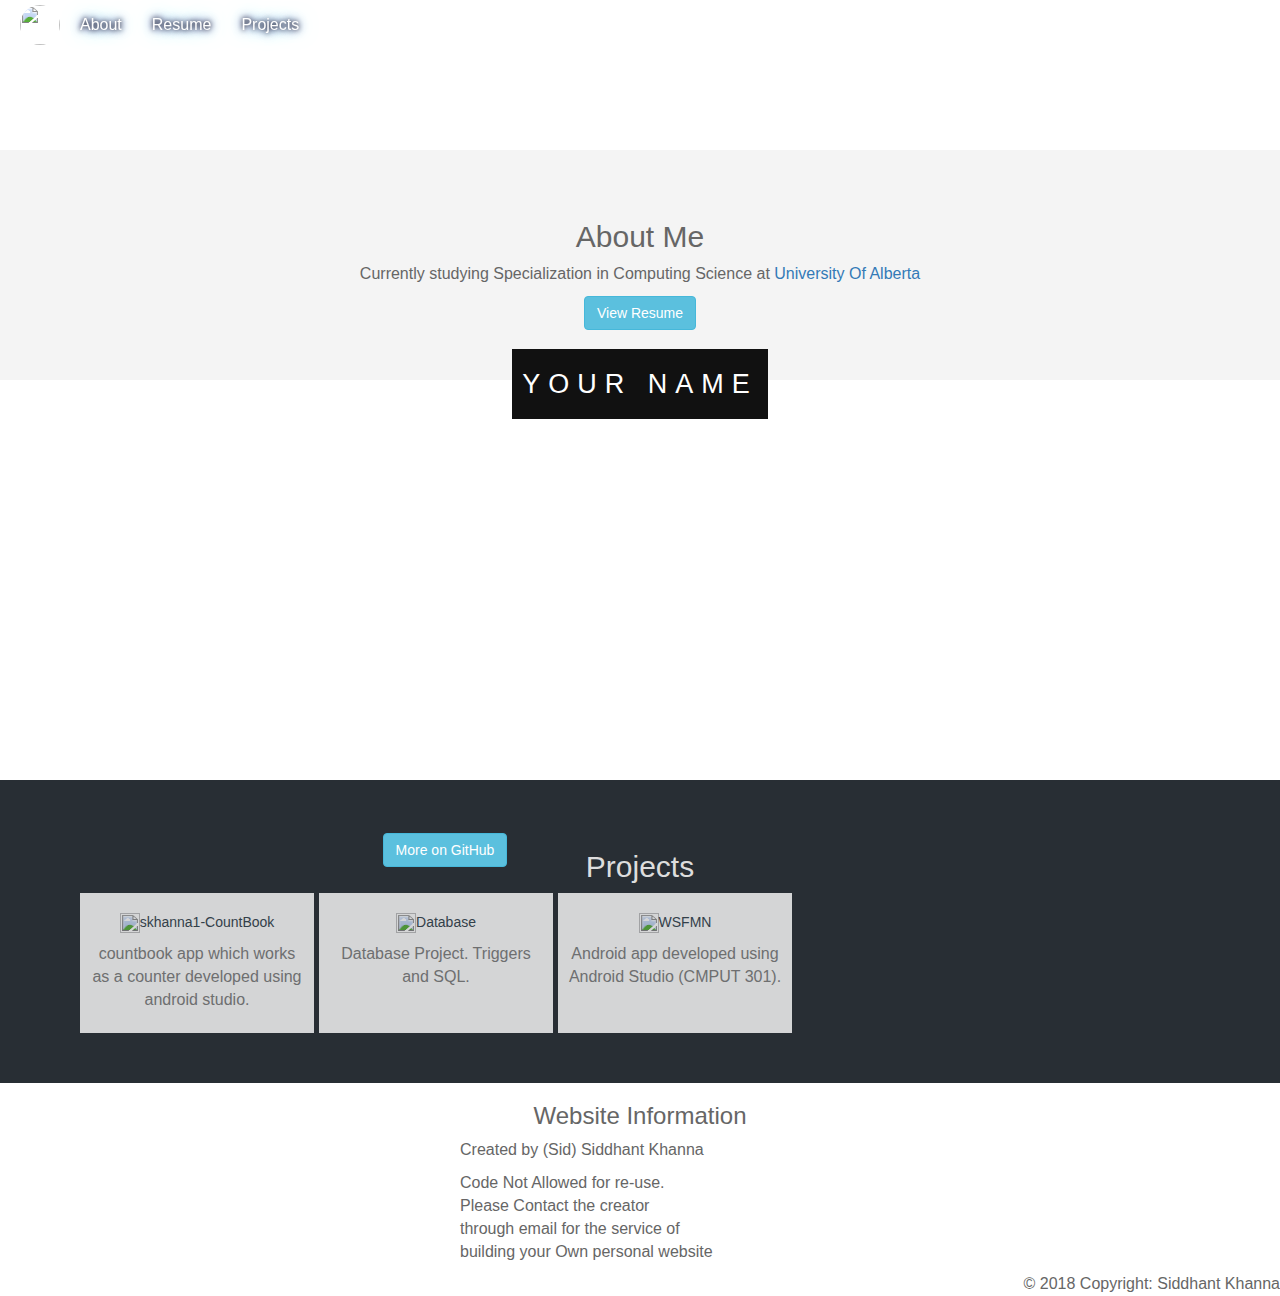
==== index.html @ 15df8b17 "Update index.html" ====
<!doctype hmtl>
<html lang = "en">
<head>
	<title>Sid Khanna</title>
	<!-- Latest compiled and minified CSS -->
	<link rel="stylesheet" href="https://maxcdn.bootstrapcdn.com/bootstrap/3.3.7/css/bootstrap.min.css">

	<!-- jQuery library -->
	<script src="https://ajax.googleapis.com/ajax/libs/jquery/3.3.1/jquery.min.js"></script>

	<!-- Latest compiled JavaScript -->
	<script src="https://maxcdn.bootstrapcdn.com/bootstrap/3.3.7/js/bootstrap.min.js"></script>
	<meta charset="utf-8">
	<meta name="viewport" content="width=device-width, initial-scale=1">
	<link rel="icon" type="image/x-icon" href="favicon.png">
	<script src="https://use.fontawesome.com/releases/v5.0.8/js/all.js"></script>
	<script src="https://unpkg.com/scrollreveal"></script>
	<meta name="viewport" content="width=device-width, initial-scale=1, shrink-to-fit=no">
	<link href="mywebsite.css" rel="stylesheet">
	<script type="text/javascript" src="mywebsite.js"></script>



</head>

<body>
	<nav class="navbar navbar-default navbar-fixed-top">
	  <div class="container-fluid">
	    <div class="navbar-header">
	    	<button type="button" class="navbar-toggle" data-toggle='collapse' data-target=#MyNavbar>
	    		<span class="icon-bar"></span>
	    		<span class="icon-bar"></span>
	    		<span class="icon-bar"></span>
	    	</button>
		    <a href="mywebsite.html"><img src="logo_transparent.png" class="img-circle"></a>
	    </div>
	    <div class="collapse navbar-collapse" id="MyNavbar">
		    <ul class="nav navbar-nav navbar right">
		    	<li><a class="neon" href="#About">About</a></li>
	    	 	<li><a class="neon" href="Sid.pdf" target="_blank">Resume</a></li>
	      		<li><a class="neon" href="#Projects">Projects</a></li>
	    	</ul>
	  </div>
	</div>
	</nav>

	<div class="divVideo">
		<video autoplay muted loop class="Video">
			<source src="Videos/Walk.mp4" type="video/mp4">
				Your Browser does not support Video Element.
		</video>
		<div class="ptext">
			<span class="border">
				Your Name
			</span>
			<div class="Media">
				<a href="https://www.instagram.com/explore/tags/yourinstagram/" target="_blank"><i class="fab fa-instagram"></i></a>
				<a href="" target="_blank"><i class="fab fa-twitter"></i></a>
				<a href="https://www.linkedin.com/in/sid-siddhant-khanna-51610031/" target="_blank"><i class="fab fa-linkedin-in"></i></a>
				<a href="https://github.com/Sidkhanna96" target="_blank"><i class="fab fa-youtube"></i></a>
				<a href="mailto:siddhant.khanna@gmail.com" target="_blank"><i class="fas fa-envelope"></i></a>
				
			</div>
		</div>
	</div>

	<section class="section section-light">
		<h2><div id="About">About Me</div></h2>
		<p>Currently studying Specialization in Computing Science at <a href="https://www.ualberta.ca/" target="_blank" style="text-decoration: none""<img src="https://avatars1.githubusercontent.com/u/31675687?s=460&v=4">University Of Alberta</a></p>
		<div class="text-center">
			<a class="btn btn-info" href="SidResume.pdf" target="_blank">View Resume</a>
		</div>
	</section>
	
	<div class="pimg2"></div>
	
	<section class="section section-dark">
		<div id="Projects"><h2>Projects</h2></div>

		<div class="container">
			<div class="row">

		<div class="card col-xs-12 col-md-3" style="cursor: pointer;" onclick="window.location= 'https://github.com/Sidkhanna96/skhanna1-CountBook';">
			<div class="card-body">
				<h5 class="card-title" style="color:#36454f"><img src="https://avatars1.githubusercontent.com/u/31675687?s=460&v=4" class="gImg">skhanna1-CountBook</h5>
				<p class="card-text">countbook app which works as a counter developed using android studio.</p>
			</div>
		</div>
		
		<div class="card2 col-xs-12 col-md-3" style="cursor: pointer;" onclick="window.location='https://github.com/Sidkhanna96/Database';">
			<div class="card-body">
				<h5 class="card-title" style="color:#36454f"><img src="https://avatars1.githubusercontent.com/u/31675687?s=460&v=4" class="gImg">Database</h5>
				<p class="card-text">Database Project. Triggers and SQL.</p>
			</div>
		</div>
		
		<div class="card3 col-xs-12 col-md-3" style="cursor: pointer;" onclick="window.location='https://github.com/Sidkhanna96/WSFMN';">
			<div class="card-body">
				<h5 class="card-title" style="color:#36454f"><img src="https://avatars3.githubusercontent.com/u/32562197?s=200&v=4" class="gImg">WSFMN</h5>
				<p class="card-text">Android app developed using Android Studio (CMPUT 301).</p>
			</div>
		</div>

		<div class="GitHub">
				<a class="btn btn-info" href="https://github.com/Sidkhanna96?tab=repositories" target="_blank">More on GitHub</a>
		</div>

		</div>
		</div>
	</section>

	<footer class="page-footer font-small foot">
		<div class="container">
			<div class="row">
					<h3 style="text-align:center;" >Website Information</h2>
					<div class="col-xs-12 col-md-4 col-lg-4"></div>
				<div class="Info col-xs-12 col-md-4 col-lg-4">
					<p>Created by (Sid) Siddhant Khanna</p>
					<p>Code Not Allowed for re-use. <br/>
						Please Contact the creator<br/>
						through email for the service of<br/>
						building your Own personal website<br/></p>
				</div>
				<div class="col-xs-12 col-md-4 col-lg-4"></div>
			</div>
		</div>
		<div class="footer-copyright text-right py-3">© 2018 Copyright: Siddhant Khanna  </div>
	</footer>
			

	<script>
		window.onbeforeunload = function () {
		window.scrollTo(0, 0);
	}

	window.sr = ScrollReveal();
		sr.reveal('.MyPic',{
			duration:4000
		});

		sr.reveal('.border',{
			duration:3000});

		sr.reveal('.card',{
			delay: 800,
			duration:2000,	
			origin:'bottom',
			distance:'20px'});

		sr.reveal('.card2',{
			delay: 1300,
			duration: 2000,
			origin:'bottom',
			distance:'20px'});

		sr.reveal('.card3',{
			delay: 1600,
			duration:2000,
			origin:'bottom',
			distance:'20px'});

		sr.reveal('.GitHub',{
			delay: 2000,
			duration:2000});
	</script>

</body>
</html>
---- mywebsite.css ----
.navbar {
	background: none;
	border: 0;
}

.navbar .navbar-collapse {
	border: 0;
}

body,html{
	height:100%;
	margin:0;
	font-weight: 400;
	font-size: 16px;
	font-family: "Lato", sans-serif;
	color:#666;
}

.nav.navbar-nav li a {
    color: #fff;
    text-shadow: 0 0 5px black, 0 0 10px #000080, 0 0 20px #6CEBFC;
    /*text-shadow: 0 0 5px black, 0 0 10px #000080, 0 0 20px #6CEBFC, 0 0 30px #6CEBFC, 0 0 40px #6CEBFC, 0 0 55px #6CEBFC, 0 0 75px #6CEBFC;*/
}

.nav.navbar-nav li a:hover{
	color:#D5D5D5;
}

.navbar-header img {
	height:40px;
	margin: 5px;
}

.pimg1 {
	background-image: url(vYEocYv.gif);
	min-height: 100%;
	position:relative;
	background-position: center;
	background-size: cover;
	background-repeat: no-repeat;
	background-attachment: fixed;
}

.Media {
	font-size: 45px;
}

.Media a {
	text-decoration: none;
	color:#fff;
	opacity: 0.6;
}

.Media a:hover{
	color:#fff;
	opacity: 1;
}

.fa-linkedin-in:hover, .fa-github:hover, .fa-envelope:hover {
	font-size: 50px;
}

.section {
	text-align: center;
	padding: 50px 80px;
}

.section-light{
	background-color: #f4f4f4;
	color:#666;
}

.ptext {
	position:absolute;
	top:40%;
	text-align: center;
	width: 100%;
	font-size: 27px;
	letter-spacing: 8px;
	text-transform: uppercase;
	line-height: 1.8em;
}

.ptext .border {
 background-color: #111;
 color: #fff;
 padding: 20px 10px;
 /*opacity: 0.9;*/
}


.pimg2 {
	background-image: url(GeEuGfe.gif);
	min-height: 400px;
	position:relative;
	background-position: center;
	background-size: cover;
	background-repeat: no-repeat;
	background-attachment: fixed;
}

.section-dark {
	background-color:#282e34;
	color:#ddd;
	overflow: hidden;
}

.card, .card2, .card3 {
	padding: 10px 10px;
	background-color: white;
	color: grey;
	width: 20%;
	height: 140px;
	opacity: 0.8;
}

.card:hover, .card2:hover, .card3:hover {
	opacity: 1;
}

.gImg {
	height: 20px;
}

.parent {
	padding-top: 50px
	overflow: hidden;
}

.card {
	float: left;
}

.card2 {
	float: left;
	margin-left: 5px;
}

.card3 {
	float: left;
	margin-left: 5px;
}

.card-title:hover {
	text-decoration: underline;
}

.panda {
	background-image: url(8f1bde13c1d9744c5b69ecdc82fdd128458c6441_hq.gif);
	background-repeat: no-repeat;
	background-size: contain;
	height:32%;
	background-position: right; 
}

.GitHub {
	transform: translateX(-220px);
	margin-top: -60px;
}
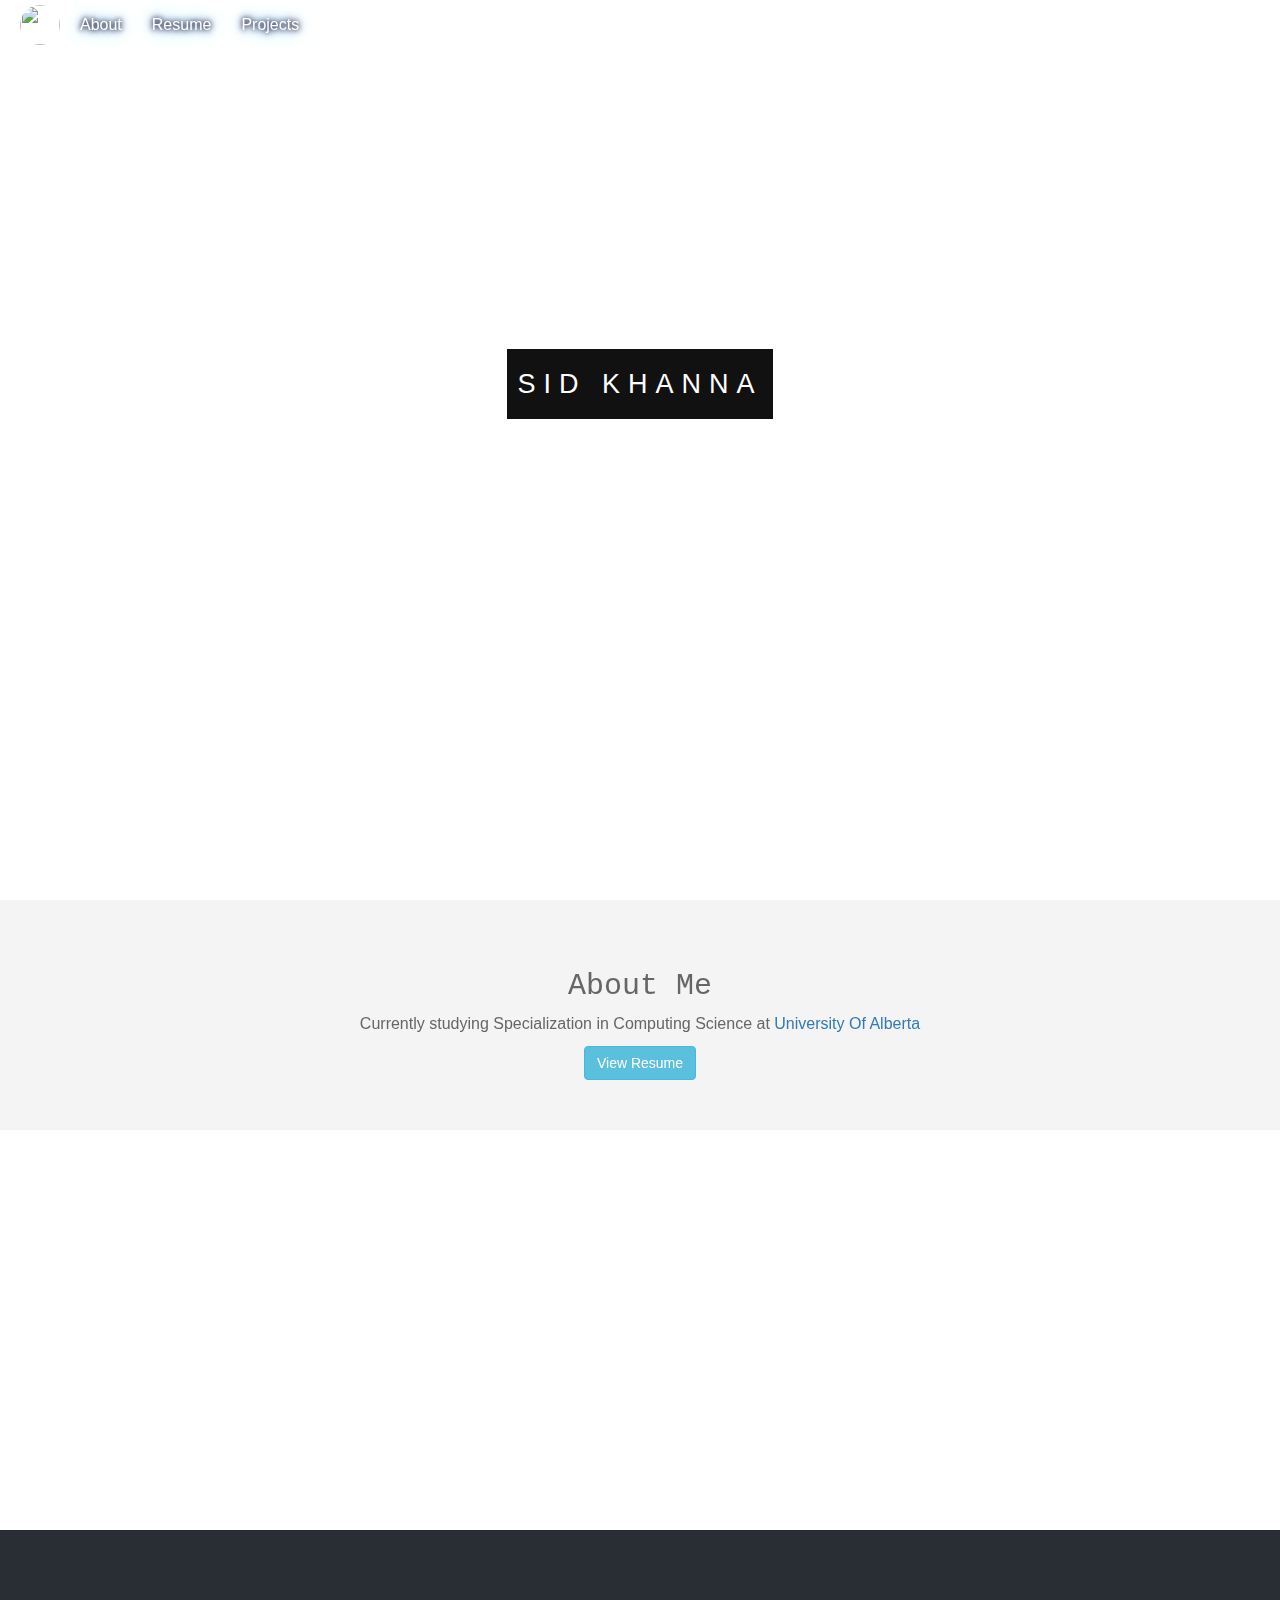
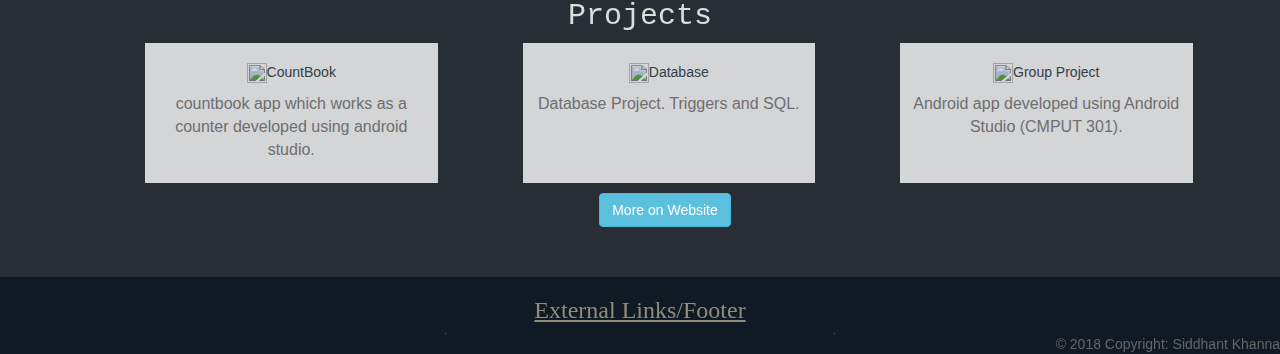
==== commit 9be9745b: "Updated Website" ====
--- a/index.html
+++ b/index.html
@@ -1,7 +1,7 @@
 <!doctype hmtl>
 <html lang = "en">
 <head>
-	<title>Sid Khanna</title>
+	<title>Your Name</title>
 	<!-- Latest compiled and minified CSS -->
 	<link rel="stylesheet" href="https://maxcdn.bootstrapcdn.com/bootstrap/3.3.7/css/bootstrap.min.css">
 
@@ -19,11 +19,10 @@
 	<link href="mywebsite.css" rel="stylesheet">
 	<script type="text/javascript" src="mywebsite.js"></script>
 
-
-
 </head>
 
 <body>
+
 	<nav class="navbar navbar-default navbar-fixed-top">
 	  <div class="container-fluid">
 	    <div class="navbar-header">
@@ -37,13 +36,12 @@
 	    <div class="collapse navbar-collapse" id="MyNavbar">
 		    <ul class="nav navbar-nav navbar right">
 		    	<li><a class="neon" href="#About">About</a></li>
-	    	 	<li><a class="neon" href="Sid.pdf" target="_blank">Resume</a></li>
+	    	 	<li><a class="neon" href="TemplateResume.pdf" target="_blank">Resume</a></li>
 	      		<li><a class="neon" href="#Projects">Projects</a></li>
 	    	</ul>
 	  </div>
 	</div>
 	</nav>
-
 	<div class="divVideo">
 		<video autoplay muted loop class="Video">
 			<source src="Videos/Walk.mp4" type="video/mp4">
@@ -51,12 +49,10 @@
 		</video>
 		<div class="ptext">
 			<span class="border">
-				Your Name
+				Sid Khanna
 			</span>
 			<div class="Media">
-				<a href="https://www.instagram.com/explore/tags/yourinstagram/" target="_blank"><i class="fab fa-instagram"></i></a>
-				<a href="" target="_blank"><i class="fab fa-twitter"></i></a>
-				<a href="https://www.linkedin.com/in/sid-siddhant-khanna-51610031/" target="_blank"><i class="fab fa-linkedin-in"></i></a>
+				<a href="https://www.linkedin.com/in/sidkh96/" target="_blank"><i class="fab fa-linkedin-in"></i></a>
 				<a href="https://github.com/Sidkhanna96" target="_blank"><i class="fab fa-youtube"></i></a>
 				<a href="mailto:siddhant.khanna@gmail.com" target="_blank"><i class="fas fa-envelope"></i></a>
 				
@@ -68,21 +64,21 @@
 		<h2><div id="About">About Me</div></h2>
 		<p>Currently studying Specialization in Computing Science at <a href="https://www.ualberta.ca/" target="_blank" style="text-decoration: none""<img src="https://avatars1.githubusercontent.com/u/31675687?s=460&v=4">University Of Alberta</a></p>
 		<div class="text-center">
-			<a class="btn btn-info" href="SidResume.pdf" target="_blank">View Resume</a>
+			<a class="btn btn-info" href="TemplateResume.pdf" target="_blank">View Resume</a>
 		</div>
 	</section>
-	
+
 	<div class="pimg2"></div>
 	
 	<section class="section section-dark">
 		<div id="Projects"><h2>Projects</h2></div>
 
 		<div class="container">
-			<div class="row">
+		<div class="row">
 
 		<div class="card col-xs-12 col-md-3" style="cursor: pointer;" onclick="window.location= 'https://github.com/Sidkhanna96/skhanna1-CountBook';">
 			<div class="card-body">
-				<h5 class="card-title" style="color:#36454f"><img src="https://avatars1.githubusercontent.com/u/31675687?s=460&v=4" class="gImg">skhanna1-CountBook</h5>
+				<h5 class="card-title" style="color:#36454f"><img src="https://avatars1.githubusercontent.com/u/31675687?s=460&v=4" class="gImg">CountBook</h5>
 				<p class="card-text">countbook app which works as a counter developed using android studio.</p>
 			</div>
 		</div>
@@ -96,13 +92,13 @@
 		
 		<div class="card3 col-xs-12 col-md-3" style="cursor: pointer;" onclick="window.location='https://github.com/Sidkhanna96/WSFMN';">
 			<div class="card-body">
-				<h5 class="card-title" style="color:#36454f"><img src="https://avatars3.githubusercontent.com/u/32562197?s=200&v=4" class="gImg">WSFMN</h5>
+				<h5 class="card-title" style="color:#36454f"><img src="https://avatars3.githubusercontent.com/u/32562197?s=200&v=4" class="gImg">Group Project</h5>
 				<p class="card-text">Android app developed using Android Studio (CMPUT 301).</p>
 			</div>
 		</div>
 
 		<div class="GitHub">
-				<a class="btn btn-info" href="https://github.com/Sidkhanna96?tab=repositories" target="_blank">More on GitHub</a>
+				<a class="btn btn-info" href="https://github.com/Sidkhanna96?tab=repositories" target="_blank">More on Website</a>
 		</div>
 
 		</div>
@@ -111,20 +107,15 @@
 
 	<footer class="page-footer font-small foot">
 		<div class="container">
+		<h3 class="heading" style="text-align:center;" >External Links/Footer</h2>
 			<div class="row">
-					<h3 style="text-align:center;" >Website Information</h2>
-					<div class="col-xs-12 col-md-4 col-lg-4"></div>
+				<div class="col-xs-12 col-md-4 col-lg-4"></div>
 				<div class="Info col-xs-12 col-md-4 col-lg-4">
-					<p>Created by (Sid) Siddhant Khanna</p>
-					<p>Code Not Allowed for re-use. <br/>
-						Please Contact the creator<br/>
-						through email for the service of<br/>
-						building your Own personal website<br/></p>
 				</div>
 				<div class="col-xs-12 col-md-4 col-lg-4"></div>
 			</div>
 		</div>
-		<div class="footer-copyright text-right py-3">© 2018 Copyright: Siddhant Khanna  </div>
+		<div class="footer-copyright text-right py-3">© 2018 Copyright: Siddhant Khanna</div>
 	</footer>
 			
 
--- a/mywebsite.css
+++ b/mywebsite.css
@@ -5,6 +5,10 @@
 
 .navbar .navbar-collapse {
 	border: 0;
+}
+
+#Projects, #About{
+	font-family: 'Courier New', Courier, monospace;
 }
 
 body,html{
@@ -19,7 +23,6 @@
 .nav.navbar-nav li a {
     color: #fff;
     text-shadow: 0 0 5px black, 0 0 10px #000080, 0 0 20px #6CEBFC;
-    /*text-shadow: 0 0 5px black, 0 0 10px #000080, 0 0 20px #6CEBFC, 0 0 30px #6CEBFC, 0 0 40px #6CEBFC, 0 0 55px #6CEBFC, 0 0 75px #6CEBFC;*/
 }
 
 .nav.navbar-nav li a:hover{
@@ -31,9 +34,21 @@
 	margin: 5px;
 }
 
-.pimg1 {
-	background-image: url(vYEocYv.gif);
-	min-height: 100%;
+.divVideo{
+	height: 100%;
+	width: 100%;
+}
+
+.Video {
+    position: fixed;
+    z-index: -100;
+    background-size: cover;
+	transition: 1s opacity;
+}
+
+.pimg2 {
+	background-image: url(bike.jpg);
+	min-height: 400px;
 	position:relative;
 	background-position: center;
 	background-size: cover;
@@ -43,8 +58,14 @@
 
 .Media {
 	font-size: 45px;
-}
-
+	stroke: black;
+  stroke-width: 5;
+
+}
+
+.fa-linkedin-in{
+	margin-bottom: 5px;
+}
 .Media a {
 	text-decoration: none;
 	color:#fff;
@@ -56,7 +77,45 @@
 	opacity: 1;
 }
 
-.fa-linkedin-in:hover, .fa-github:hover, .fa-envelope:hover {
+.MyPic {
+	width: 100px;
+	height: 100px;
+	position: absolute;
+	border-radius: 50%;
+	top: 36%;
+	margin-left: 31%;
+	border: 2px solid #fff;
+    border-top-color: rgb(255, 255, 255);
+    border-top-style: solid;
+    border-top-width: 2px;
+    border-right-color: rgb(255, 255, 255);
+    border-right-style: solid;
+    border-right-width: 2px;
+    border-bottom-color: rgb(255, 255, 255);
+    border-bottom-style: solid;
+    border-bottom-width: 2px;
+    border-left-color: rgb(255, 255, 255);
+    border-left-style: solid;
+    border-left-width: 2px;
+    border-image-source: initial;
+    border-image-slice: initial;
+    border-image-width: initial;
+    border-image-outset: initial;
+    border-image-repeat: initial
+}
+
+@media screen and (max-width: 600px){
+	.MyPic{
+		max-width: 120px;
+		max-height: 120px;
+		position: absolute;
+		top:13%;
+		border-radius: 50%;
+		margin-left: 37%;
+	}
+}
+
+.fa-linkedin-in:hover, .fa-youtube:hover, .fa-envelope:hover, .fa-instagram:hover, .fa-twitter:hover {
 	font-size: 50px;
 }
 
@@ -71,7 +130,7 @@
 }
 
 .ptext {
-	position:absolute;
+	position: absolute;
 	top:40%;
 	text-align: center;
 	width: 100%;
@@ -89,16 +148,6 @@
 }
 
 
-.pimg2 {
-	background-image: url(GeEuGfe.gif);
-	min-height: 400px;
-	position:relative;
-	background-position: center;
-	background-size: cover;
-	background-repeat: no-repeat;
-	background-attachment: fixed;
-}
-
 .section-dark {
 	background-color:#282e34;
 	color:#ddd;
@@ -106,12 +155,22 @@
 }
 
 .card, .card2, .card3 {
-	padding: 10px 10px;
+	padding: 10px 10px 10px 10px;
+	height: 140px;
+	margin-right: 20px;
+	margin-left: 65px;
+	margin-bottom: 10px;
 	background-color: white;
 	color: grey;
-	width: 20%;
-	height: 140px;
 	opacity: 0.8;
+}
+
+@media screen and (max-width: 600px){
+	.card, .card2, .card3 {
+		/* background-color: pink; */
+		margin-left: 0px;
+	}
+
 }
 
 .card:hover, .card2:hover, .card3:hover {
@@ -124,36 +183,33 @@
 
 .parent {
 	padding-top: 50px
-	overflow: hidden;
-}
-
-.card {
-	float: left;
-}
-
-.card2 {
-	float: left;
-	margin-left: 5px;
-}
-
-.card3 {
-	float: left;
-	margin-left: 5px;
-}
+
+}
+
 
 .card-title:hover {
 	text-decoration: underline;
 }
 
-.panda {
-	background-image: url(8f1bde13c1d9744c5b69ecdc82fdd128458c6441_hq.gif);
-	background-repeat: no-repeat;
-	background-size: contain;
-	height:32%;
-	background-position: right; 
-}
-
+.foot{
+	background-color: #0F1A25;
+	font-size: 14px;
+}
+
+.Info{
+	color:#666;
+	border:none;
+	border-left: 0.5px dotted #666;
+	border-right: 0.5px dotted #666;
+}
 .GitHub {
-	transform: translateX(-220px);
-	margin-top: -60px;
-}
+	clear: both;
+}
+
+.heading{
+	font-family: Thesans;
+	/* background-color: #6CEBFC; */
+	text-decoration: underline;
+	color: rgb(143, 140, 125);
+	font-weight: 2;
+}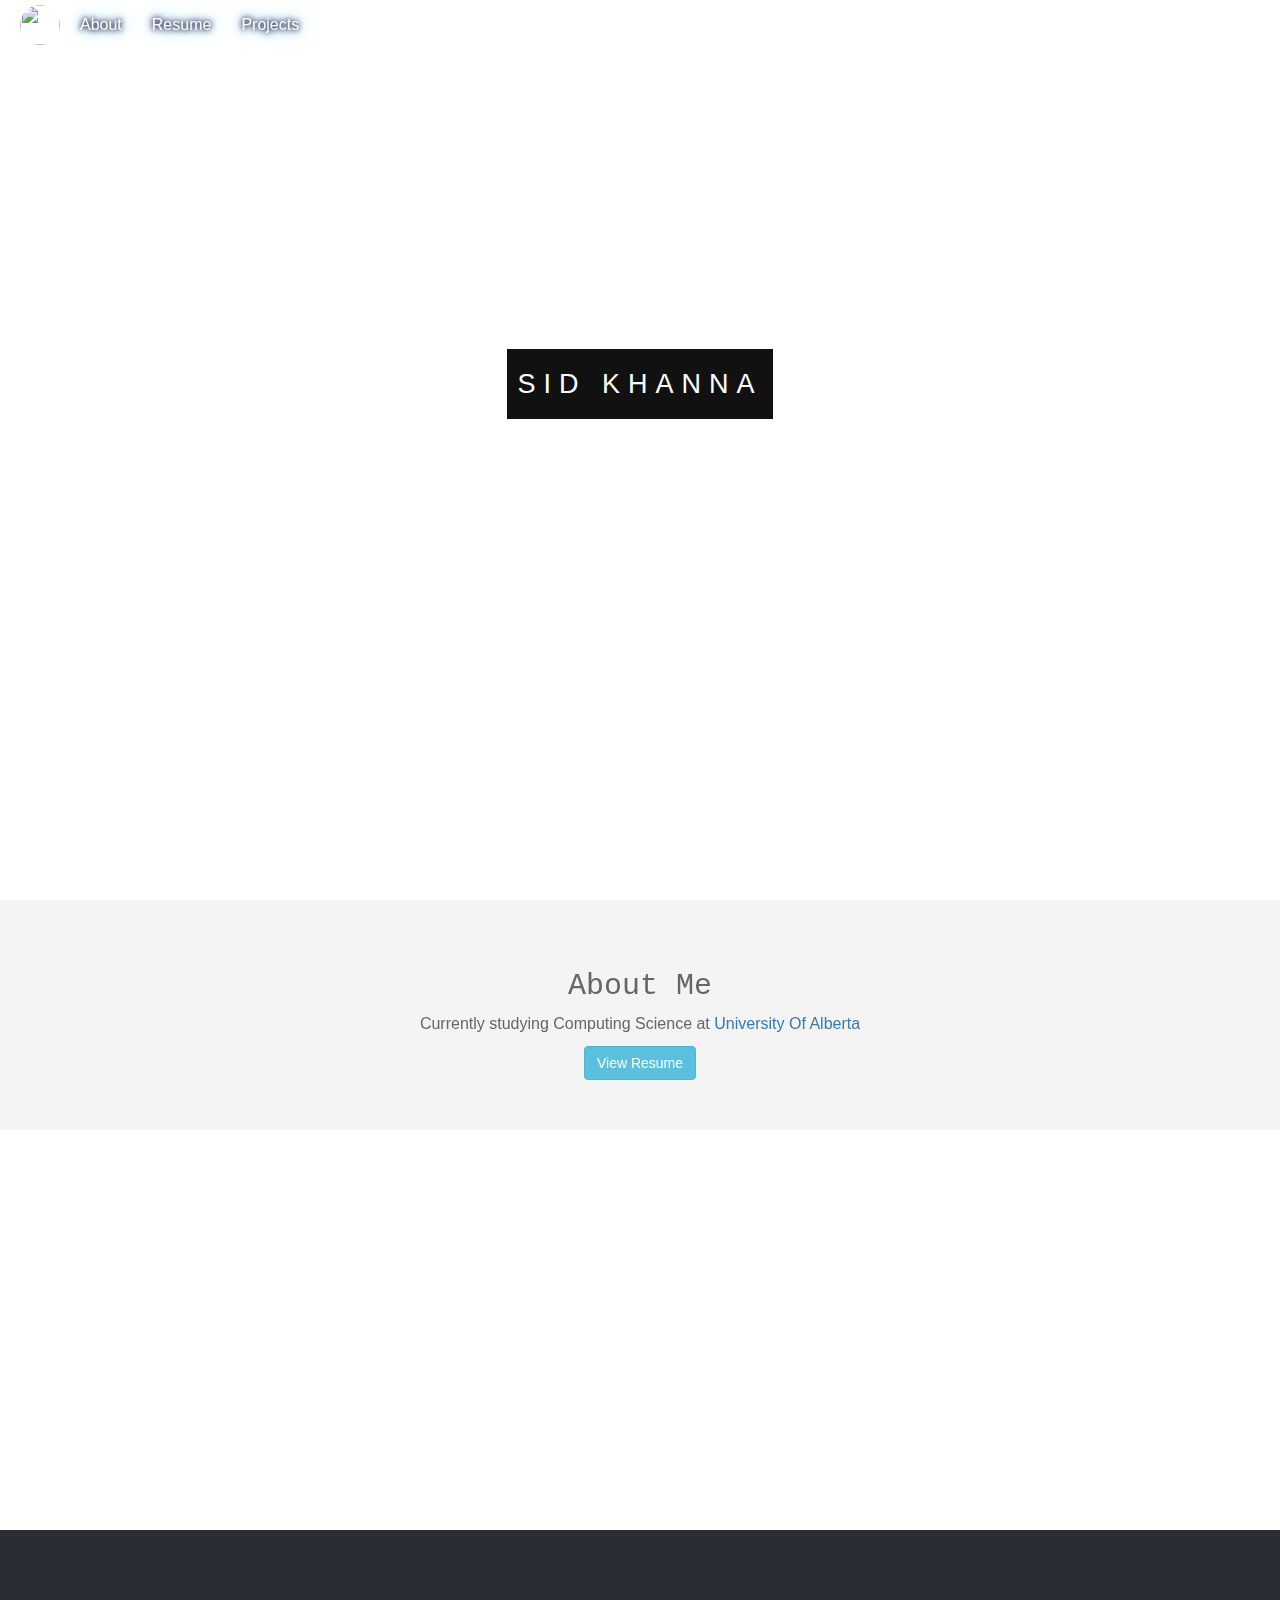
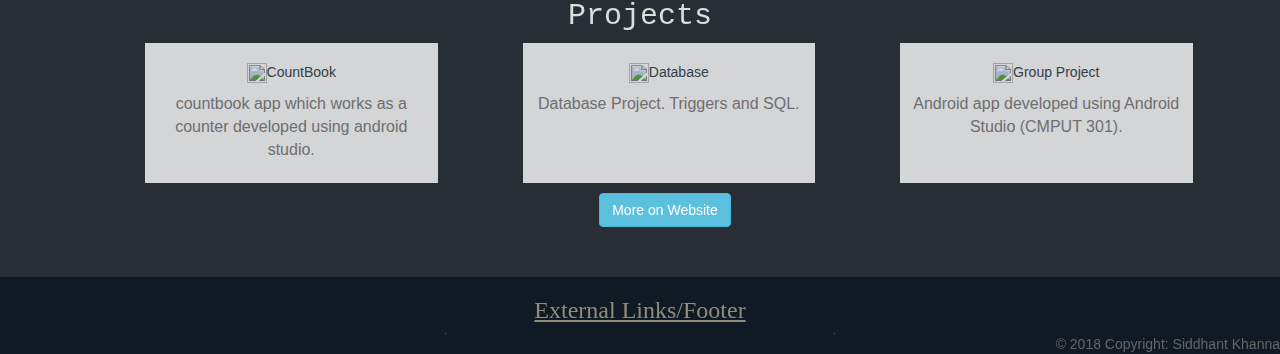
==== commit daece463: "Merge pull request #7 from Sidkhanna96/check" ====
--- a/index.html
+++ b/index.html
@@ -62,7 +62,7 @@
 
 	<section class="section section-light">
 		<h2><div id="About">About Me</div></h2>
-		<p>Currently studying Specialization in Computing Science at <a href="https://www.ualberta.ca/" target="_blank" style="text-decoration: none""<img src="https://avatars1.githubusercontent.com/u/31675687?s=460&v=4">University Of Alberta</a></p>
+		<p>Currently studying Computing Science at <a href="https://www.ualberta.ca/" target="_blank" style="text-decoration: none""<img src="https://avatars1.githubusercontent.com/u/31675687?s=460&v=4">University Of Alberta</a></p>
 		<div class="text-center">
 			<a class="btn btn-info" href="TemplateResume.pdf" target="_blank">View Resume</a>
 		</div>
--- a/mywebsite.css
+++ b/mywebsite.css
@@ -54,6 +54,18 @@
 	background-size: cover;
 	background-repeat: no-repeat;
 	background-attachment: fixed;
+}
+
+.divVideo{
+	height: 100%;
+	width: 100%;
+}
+
+.Video {
+    position: fixed;
+    z-index: -100;
+    background-size: cover;
+	transition: 1s opacity;
 }
 
 .Media {
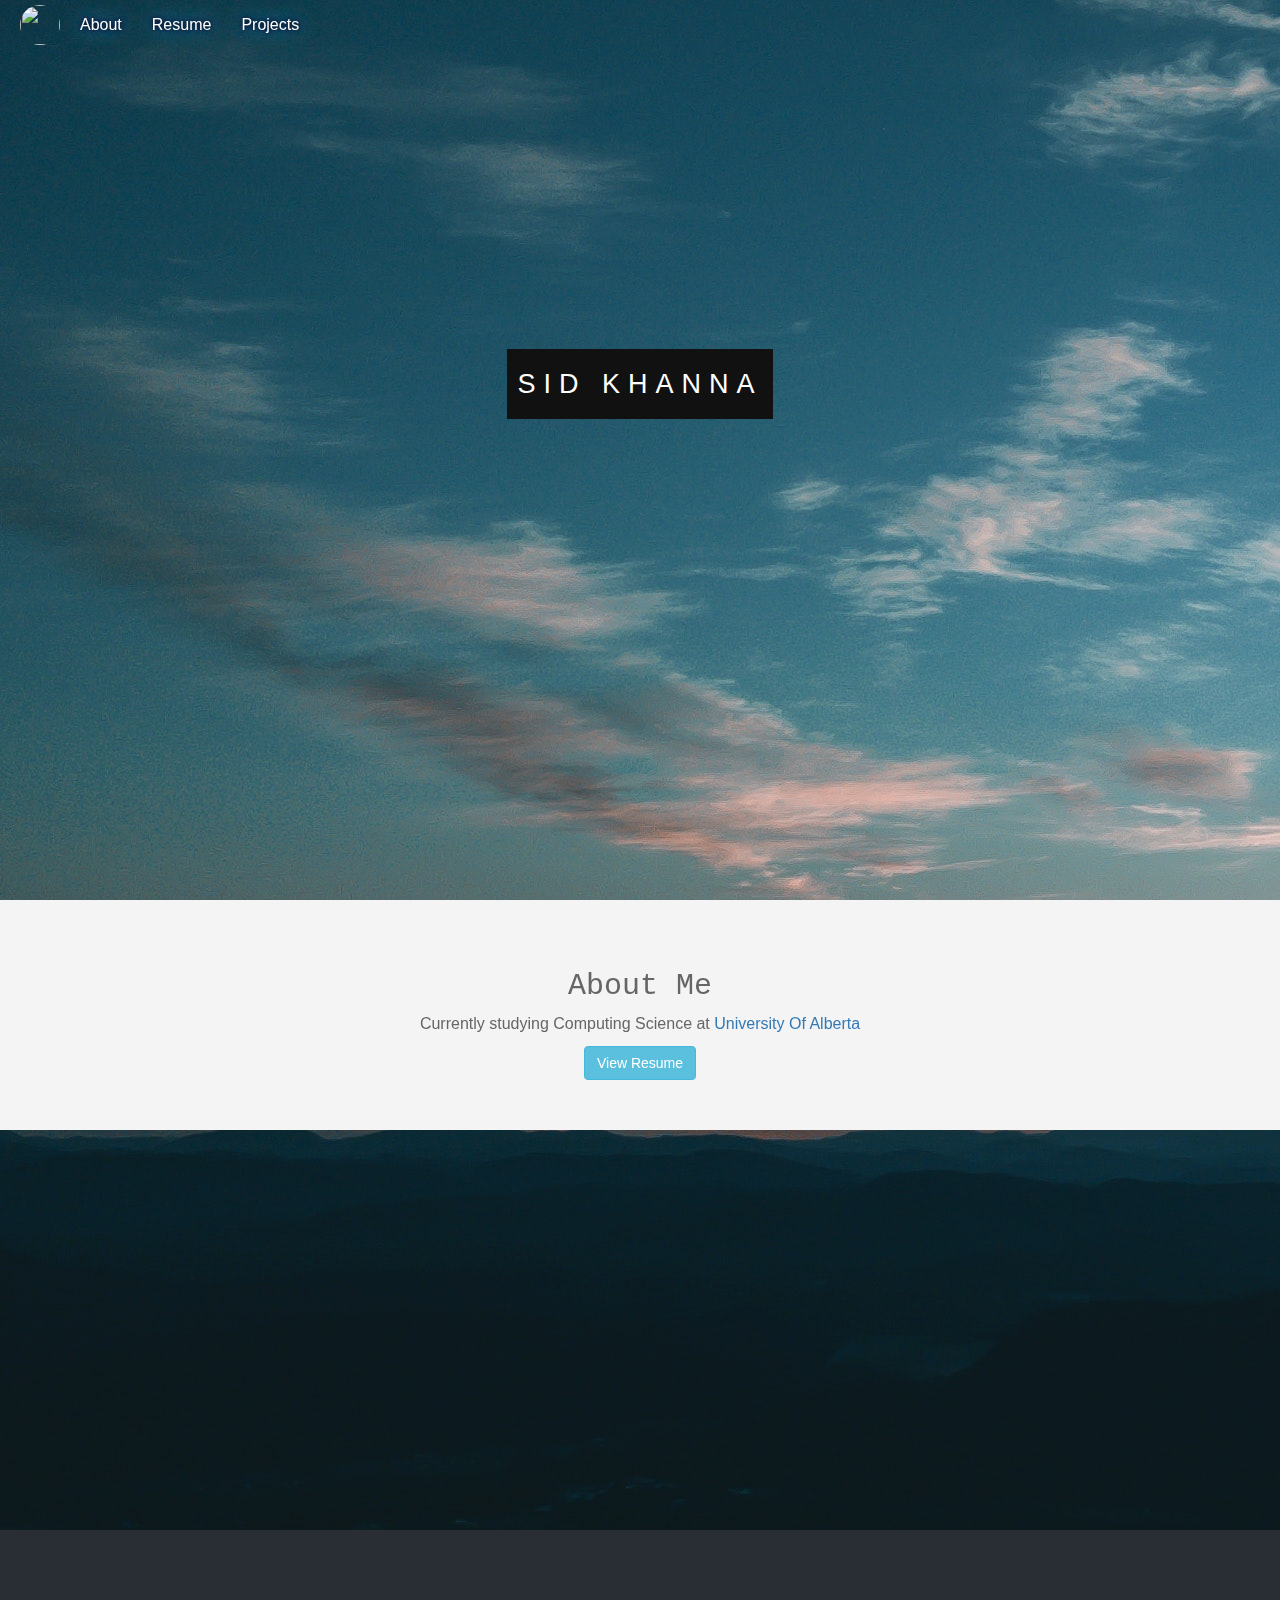
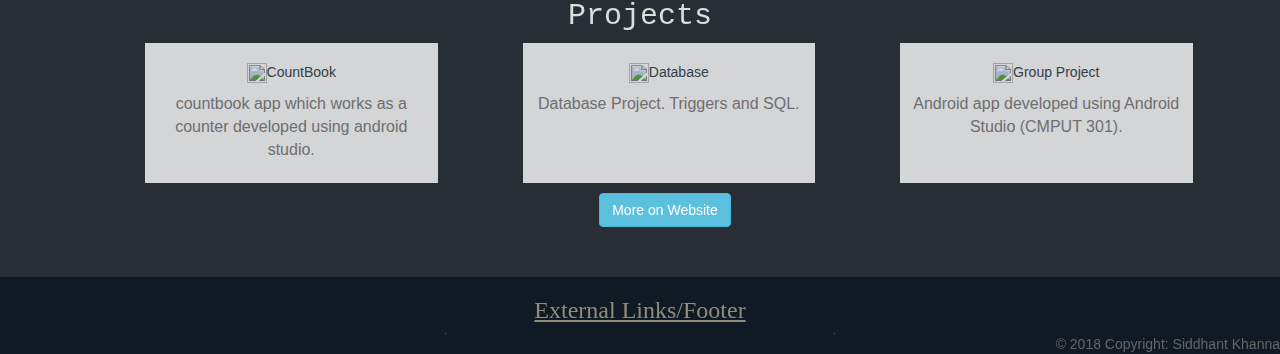
==== commit bbe41a7b: "Fix Mobile background and resume" ====
--- a/index.html
+++ b/index.html
@@ -1,7 +1,7 @@
 <!doctype hmtl>
 <html lang = "en">
 <head>
-	<title>Your Name</title>
+	<title>Sid Khanna</title>
 	<!-- Latest compiled and minified CSS -->
 	<link rel="stylesheet" href="https://maxcdn.bootstrapcdn.com/bootstrap/3.3.7/css/bootstrap.min.css">
 
@@ -43,7 +43,7 @@
 	</div>
 	</nav>
 	<div class="divVideo">
-		<video autoplay muted loop class="Video">
+		<video autoplay muted loop class="Video" controls poster="water.jpg">
 			<source src="Videos/Walk.mp4" type="video/mp4">
 				Your Browser does not support Video Element.
 		</video>
@@ -53,7 +53,7 @@
 			</span>
 			<div class="Media">
 				<a href="https://www.linkedin.com/in/sidkh96/" target="_blank"><i class="fab fa-linkedin-in"></i></a>
-				<a href="https://github.com/Sidkhanna96" target="_blank"><i class="fab fa-youtube"></i></a>
+				<a href="https://github.com/Sidkhanna96" target="_blank"><i class="fab fa-github"></i></a>
 				<a href="mailto:siddhant.khanna@gmail.com" target="_blank"><i class="fas fa-envelope"></i></a>
 				
 			</div>
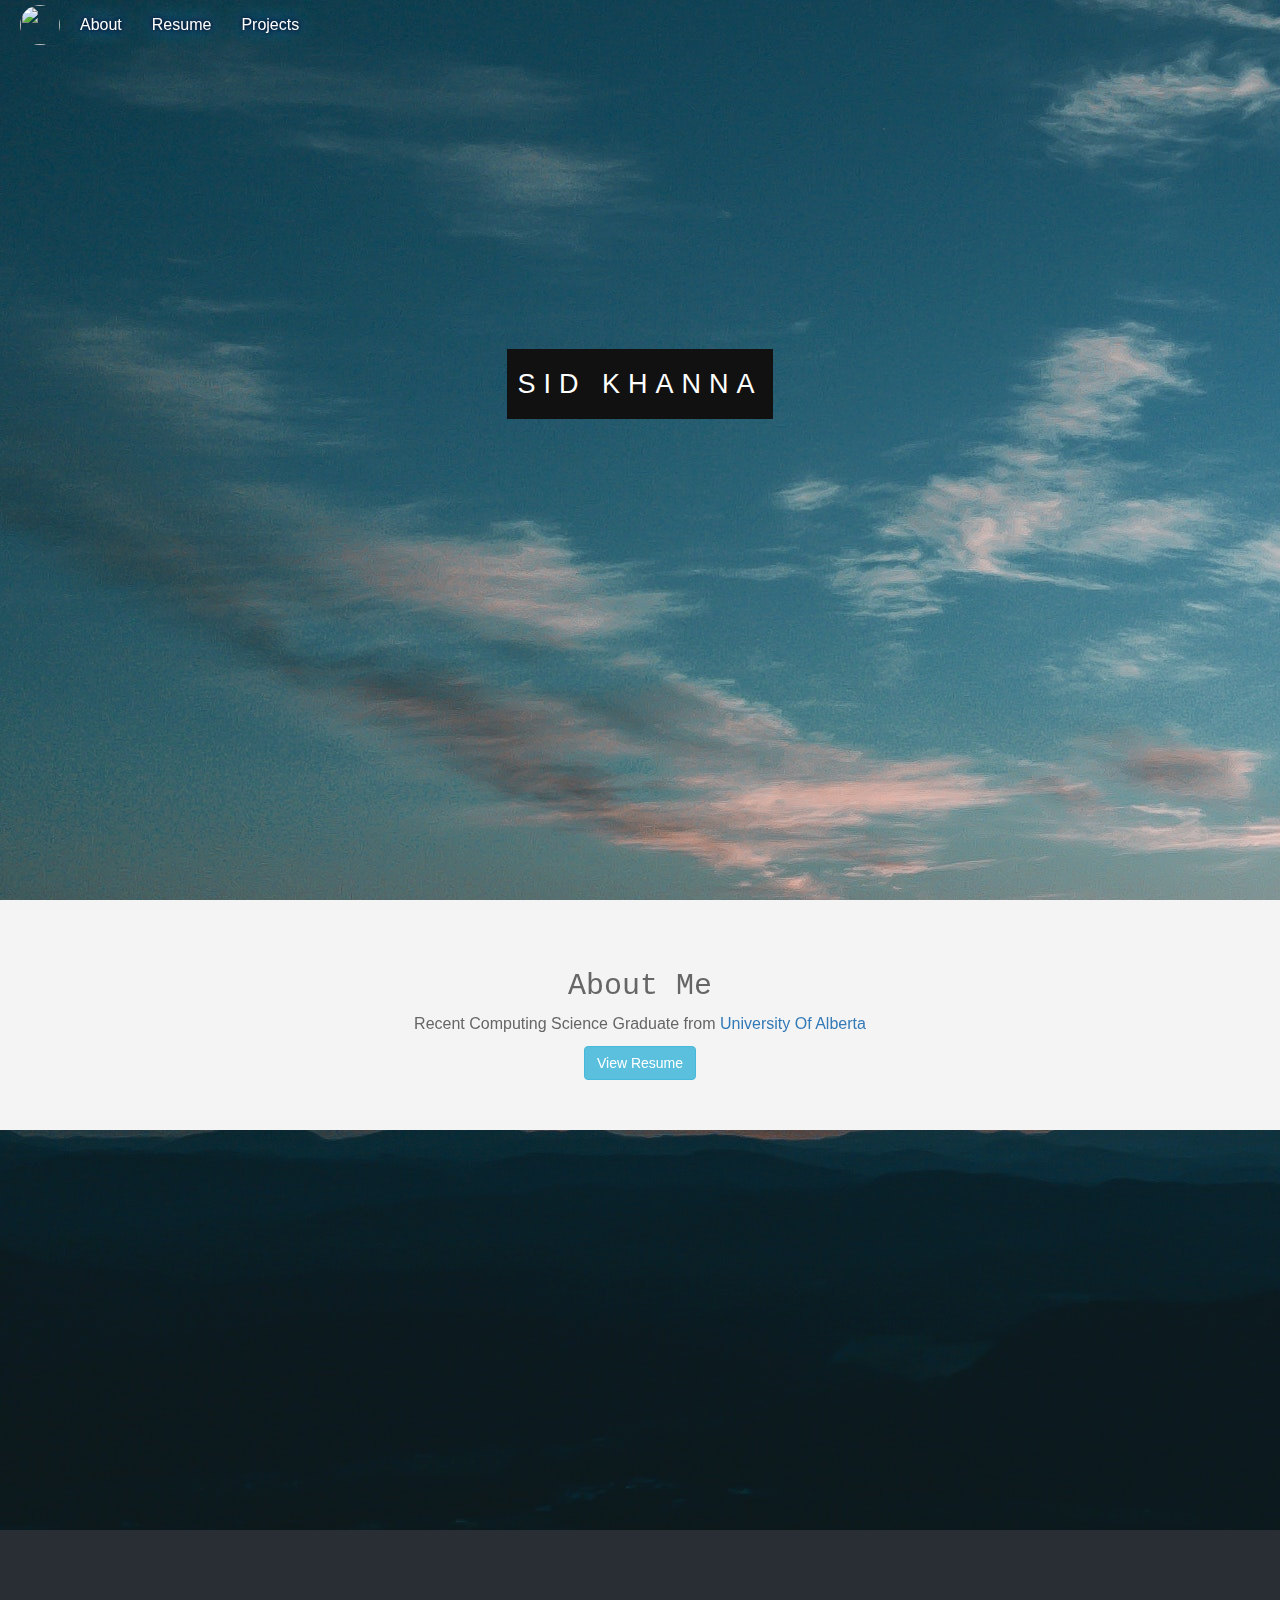
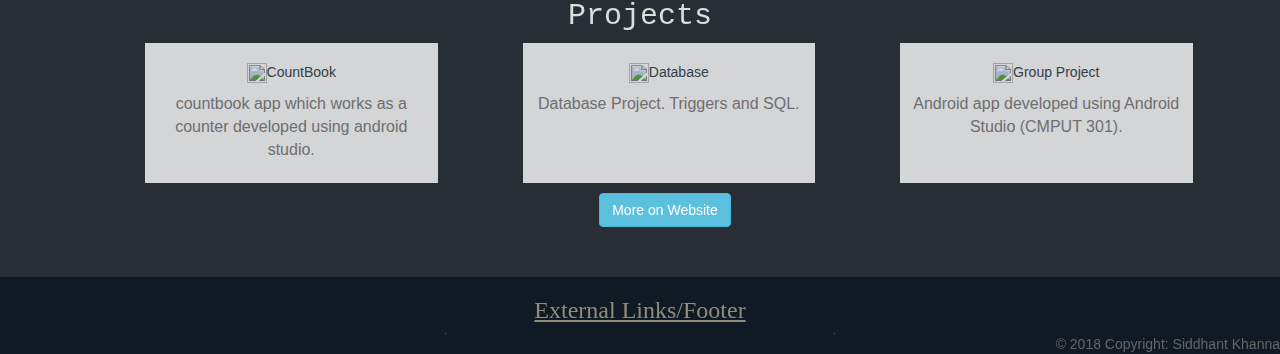
==== commit f4c957c6: "Update index.html" ====
--- a/index.html
+++ b/index.html
@@ -62,7 +62,7 @@
 
 	<section class="section section-light">
 		<h2><div id="About">About Me</div></h2>
-		<p>Currently studying Computing Science at <a href="https://www.ualberta.ca/" target="_blank" style="text-decoration: none""<img src="https://avatars1.githubusercontent.com/u/31675687?s=460&v=4">University Of Alberta</a></p>
+		<p>Recent Computing Science Graduate from <a href="https://www.ualberta.ca/" target="_blank" style="text-decoration: none""<img src="https://avatars1.githubusercontent.com/u/31675687?s=460&v=4">University Of Alberta</a></p>
 		<div class="text-center">
 			<a class="btn btn-info" href="TemplateResume.pdf" target="_blank">View Resume</a>
 		</div>
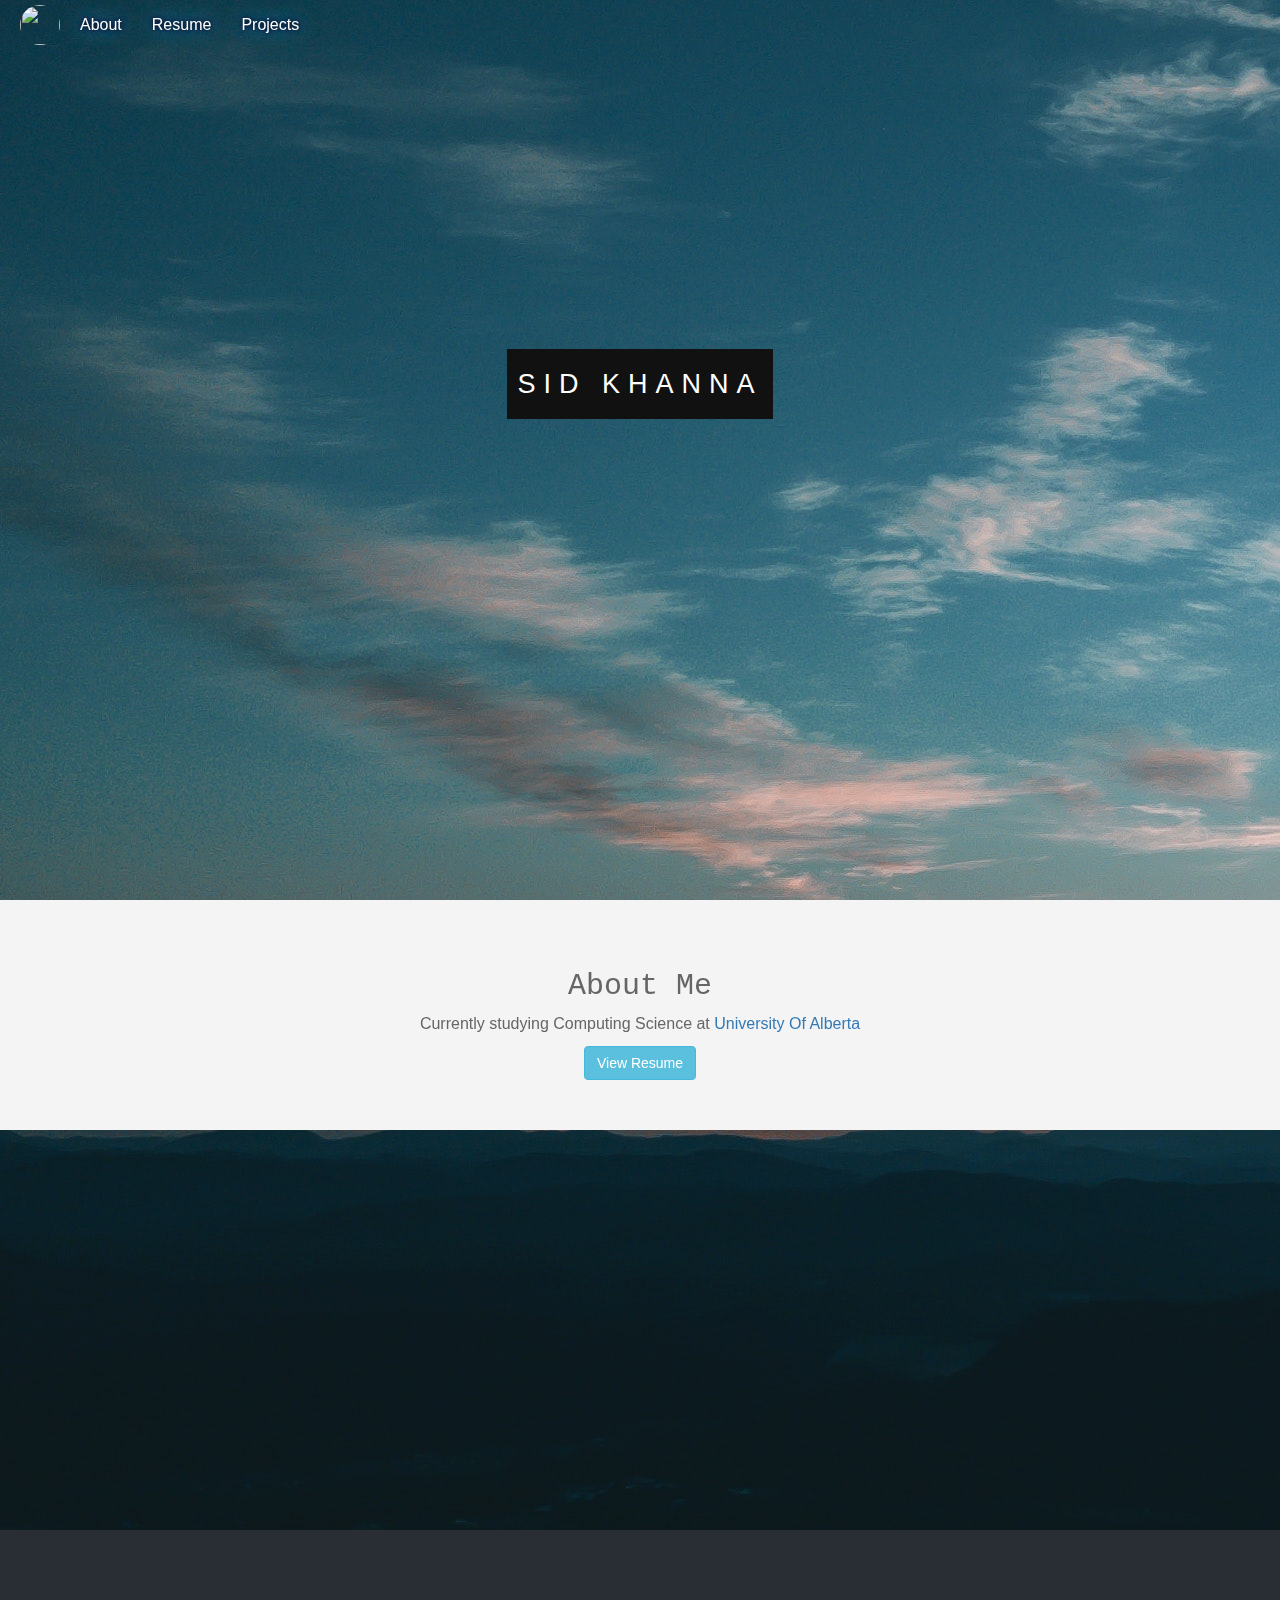
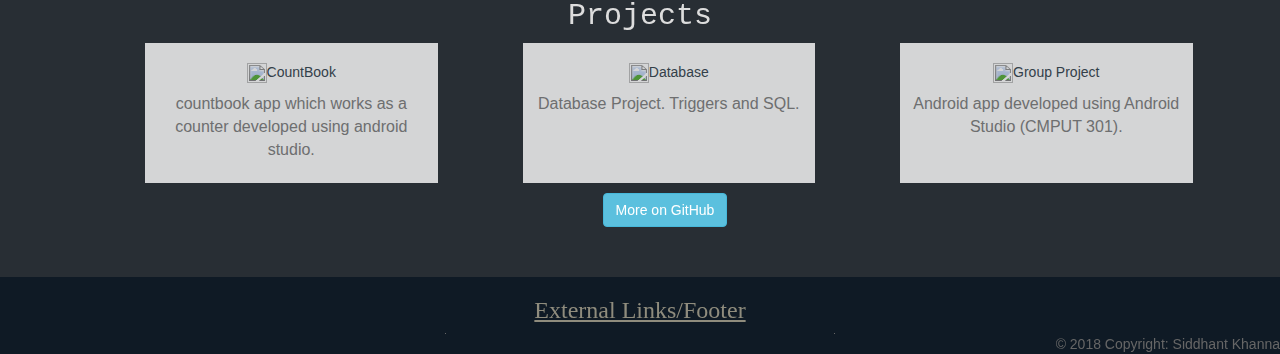
==== commit 9ffd37be: "Updated Resume" ====
--- a/index.html
+++ b/index.html
@@ -62,7 +62,7 @@
 
 	<section class="section section-light">
 		<h2><div id="About">About Me</div></h2>
-		<p>Recent Computing Science Graduate from <a href="https://www.ualberta.ca/" target="_blank" style="text-decoration: none""<img src="https://avatars1.githubusercontent.com/u/31675687?s=460&v=4">University Of Alberta</a></p>
+		<p>Currently studying Computing Science at <a href="https://www.ualberta.ca/" target="_blank" style="text-decoration: none""<img src="https://avatars1.githubusercontent.com/u/31675687?s=460&v=4">University Of Alberta</a></p>
 		<div class="text-center">
 			<a class="btn btn-info" href="TemplateResume.pdf" target="_blank">View Resume</a>
 		</div>
@@ -98,7 +98,7 @@
 		</div>
 
 		<div class="GitHub">
-				<a class="btn btn-info" href="https://github.com/Sidkhanna96?tab=repositories" target="_blank">More on Website</a>
+				<a class="btn btn-info" href="https://github.com/Sidkhanna96?tab=repositories" target="_blank">More on GitHub</a>
 		</div>
 
 		</div>
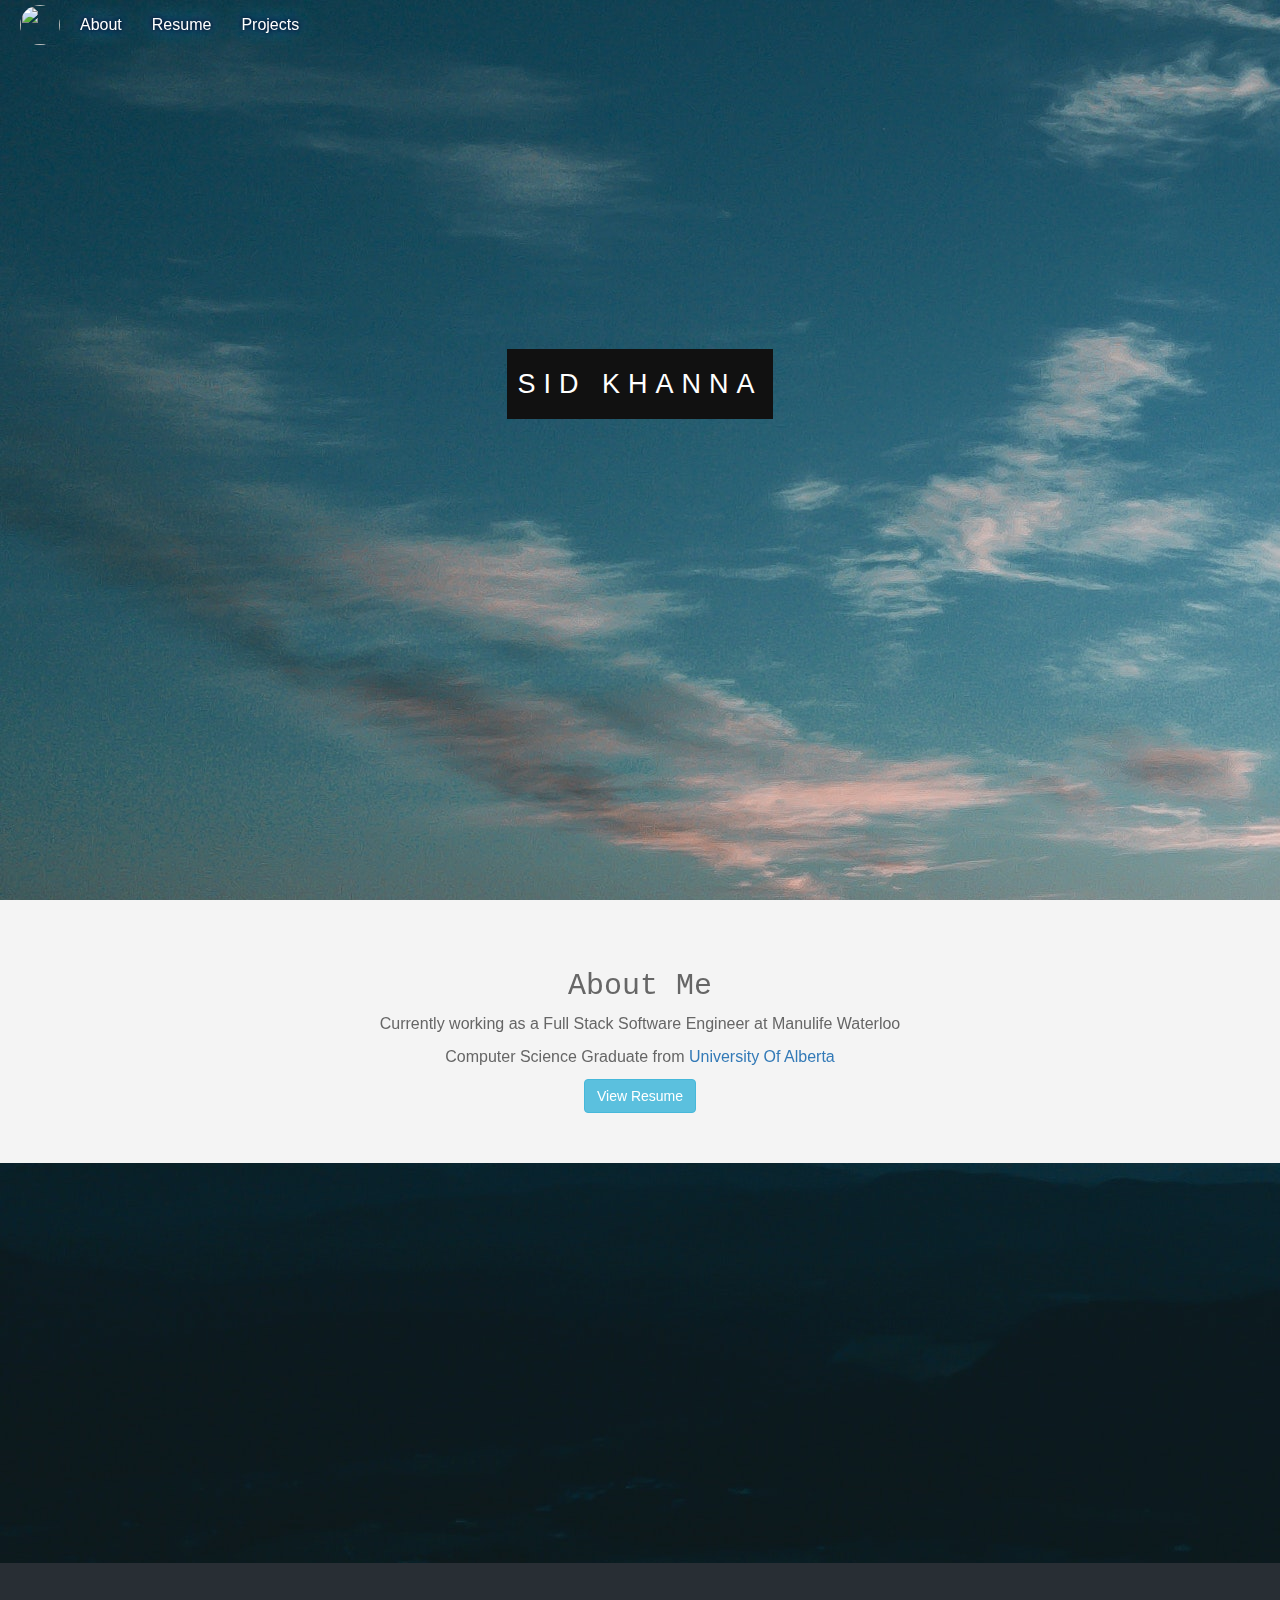
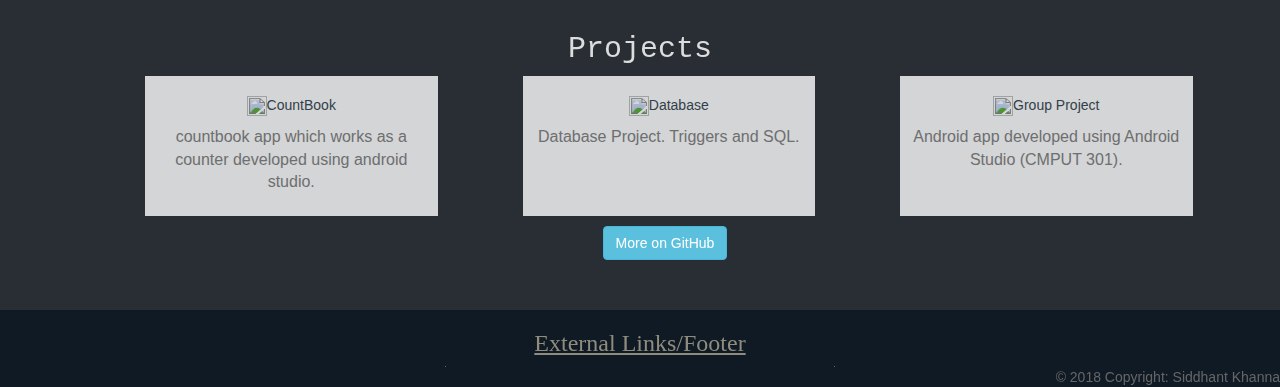
==== commit d345e9f3: "Update index.html" ====
--- a/index.html
+++ b/index.html
@@ -62,7 +62,8 @@
 
 	<section class="section section-light">
 		<h2><div id="About">About Me</div></h2>
-		<p>Currently studying Computing Science at <a href="https://www.ualberta.ca/" target="_blank" style="text-decoration: none""<img src="https://avatars1.githubusercontent.com/u/31675687?s=460&v=4">University Of Alberta</a></p>
+		<p>Currently working as a Full Stack Software Engineer at Manulife Waterloo</p>
+		<p>Computer Science Graduate from <a href="https://www.ualberta.ca/" target="_blank" style="text-decoration: none""<img src="https://avatars1.githubusercontent.com/u/31675687?s=460&v=4">University Of Alberta</a></p>
 		<div class="text-center">
 			<a class="btn btn-info" href="TemplateResume.pdf" target="_blank">View Resume</a>
 		</div>
